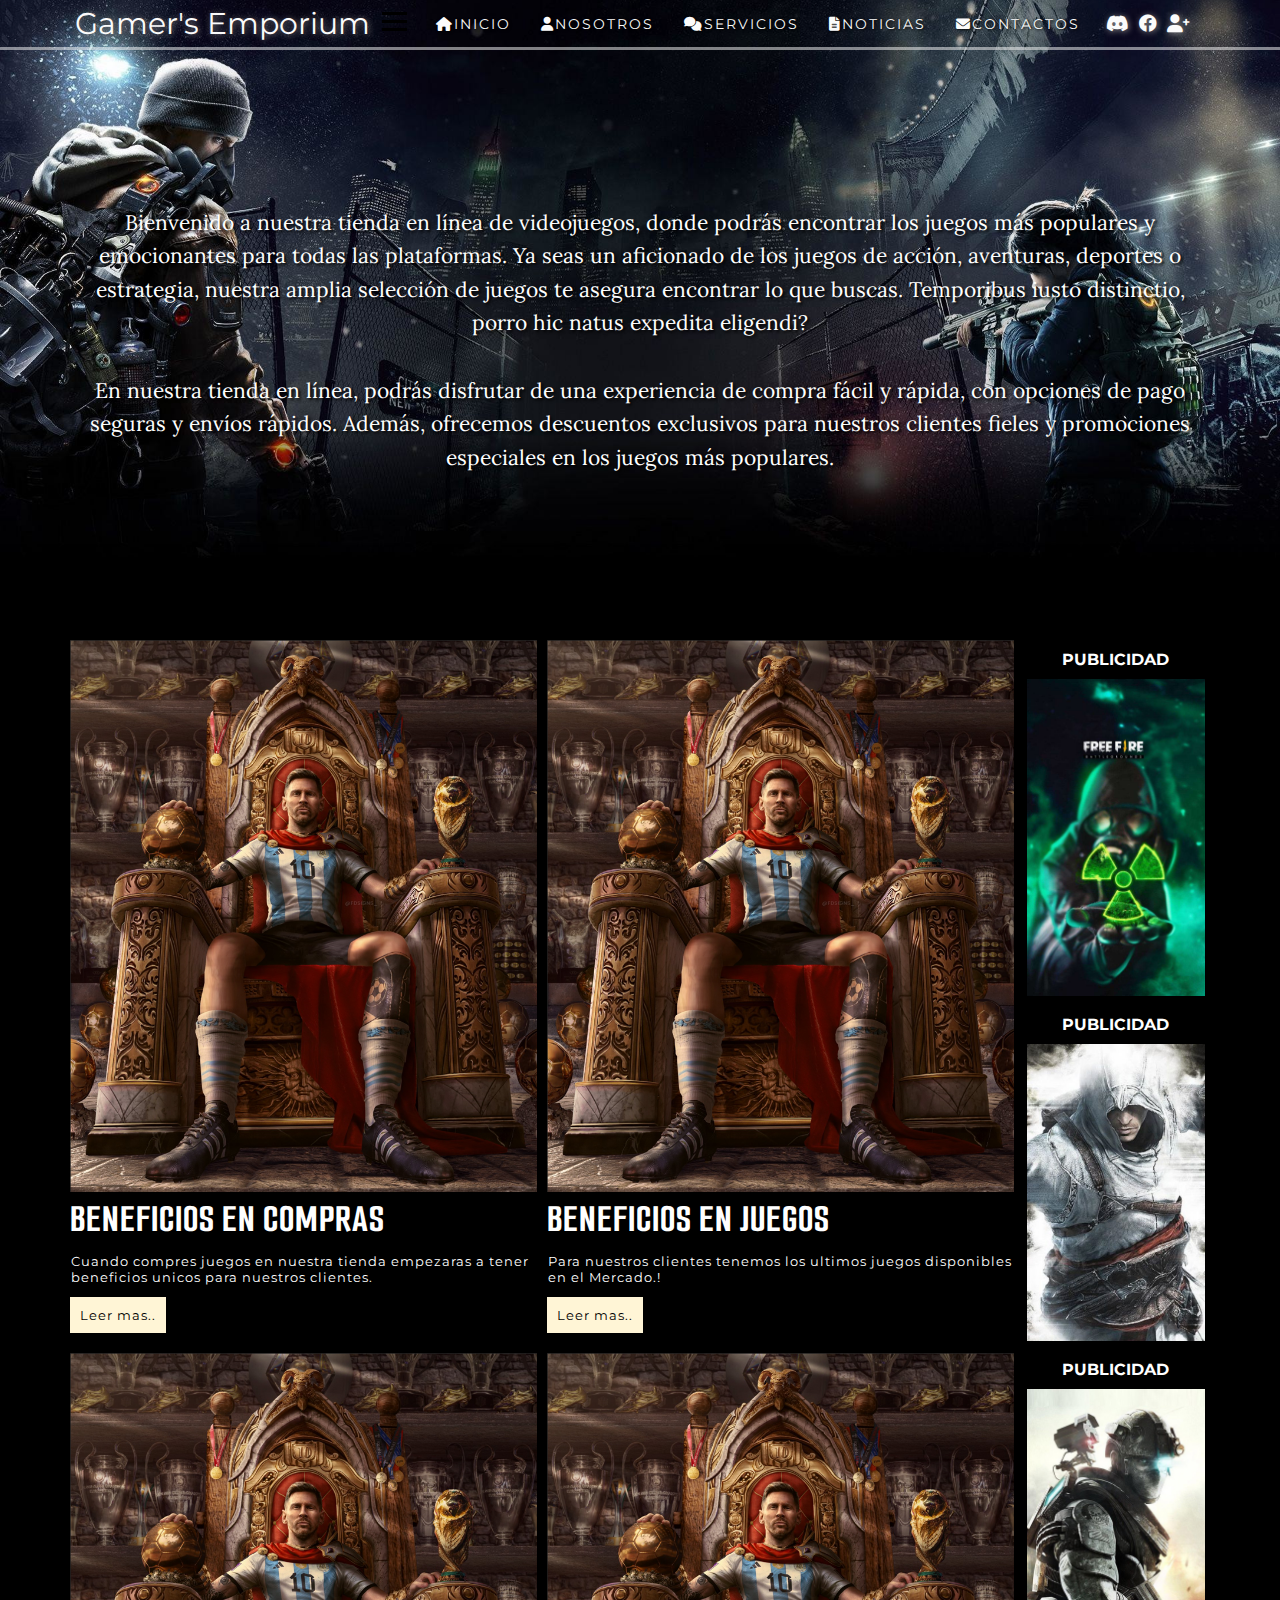
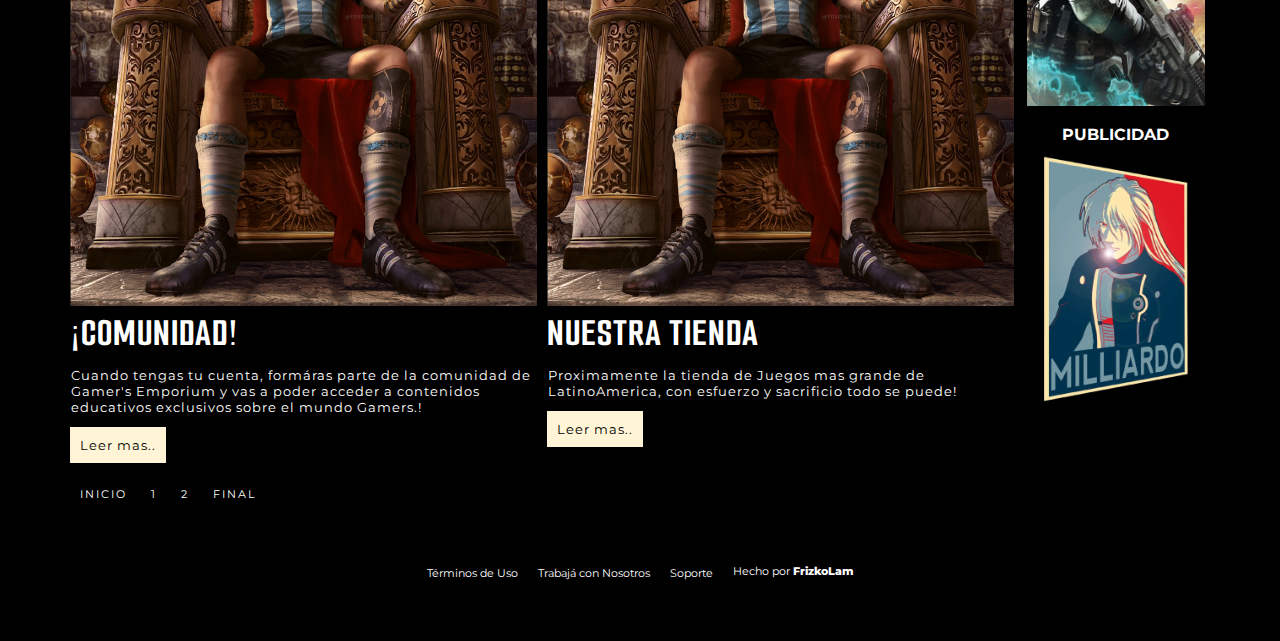
==== index.html @ 528ea2c4 "Rename Index.html to index.html" ====
<!DOCTYPE html>
<html lang="es">

<head>
    <title> Frizko</title>

    <meta charset="utf-8">
    <meta name="viewport" content="width=device-width, initial-scale=1.0">

    <link rel="preconnect" href="https://fonts.googleapis.com">
    <link rel="preconnect" href="https://fonts.gstatic.com" crossorigin>
    <link
        href="https://fonts.googleapis.com/css2?family=Lora:ital,wght@1,500&family=Montserrat&family=Playfair+Display:wght@600&family=Smooch+Sans:wght@300&display=swap"
        rel="stylesheet">

    <link rel="stylesheet" href="css/all.min.css">
    <link rel="stylesheet" href="index.css">
<link rel="stylesheet" href="mediaquaris.css">

</head>

<body>

    <div class="padre">
        <header class="header">
            <div class="menu margen_interno">

                <div class="logo">
                    <a href="index.html">Gamer's Emporium</a>
                </div>

                <input type="checkbox" id="menu-toggle" class="menu-toggle">
                <label for="menu-toggle" class="menu-icon">
                    <span></span>
                    <span></span>
                    <span></span>
                </label>

                <nav class="nav">
                    <a href="index.html"><i class="fas fa-home"></i>Inicio</a>
                    <a href="#"><i class="fas fa-user"></i>Nosotros</a>
                    <a href="#"><i class="fas fa-comments"></i>Servicios</a>
                    <a href="#"><i class="fas fa-file-alt"></i>Noticias</a>
                    <a href="#"><i class="fas fa-envelope"></i>Contactos</a>
                </nav>


                <div class="social">
                    <div>
                        <a href="#"><i class="fa-brands fa-discord"></i></a>
                    </div>
                    <div>
                        <a href="#"><i class="fa-brands fa-facebook"></i></a>

                    </div>
                    <div>

                        <a href="loginvista.html"><i class="fa-solid fa-user-plus"></i></a>
                    </div>
                </div>

            </div>

            <div class="texto_principal margen_interno">
                <h1>Bienvenido a nuestra tienda en línea de videojuegos, donde podrás encontrar los juegos más populares
                    y emocionantes para todas las plataformas. Ya seas un aficionado de los juegos de acción, aventuras,
                    deportes o estrategia, nuestra amplia selección de juegos te asegura encontrar lo que buscas.
                    Temporibus iusto distinctio, porro hic natus expedita eligendi?
                    <br><br>
                    En nuestra tienda en línea, podrás disfrutar de una experiencia de compra fácil y rápida, con
                    opciones de pago seguras y envíos rápidos. Además, ofrecemos descuentos exclusivos para nuestros
                    clientes fieles y promociones especiales en los juegos más populares.</h1>
            </div>

        </header>

        <section class="section margen_interno">

            <div class="articulos">
                <article class="article">
                    <img src="/imagenes/MESSI.png" alt="">

                    <h2>Beneficios en Compras</h2>
                    <p>Cuando compres juegos en nuestra tienda empezaras a tener beneficios unicos para nuestros
                        clientes.</p>
                    <a href="#">Leer mas..</a>
                </article>
                <article class="article">
                    <img src="/imagenes/MESSI.png" alt="">

                    <h2>Beneficios en Juegos</h2>
                    <p>Para nuestros clientes tenemos los ultimos juegos disponibles en el Mercado.!</p>
                    <a href="#">Leer mas..</a>
                </article>
                <article class="article">
                    <img src="/imagenes/MESSI.png" alt="">

                    <h2>¡Comunidad!</h2>
                    <p>Cuando tengas tu cuenta, formáras parte de la comunidad de Gamer's Emporium y vas a poder acceder
                        a contenidos educativos exclusivos sobre el mundo Gamers.!</p>
                    <a href="#">Leer mas..</a>
                </article>
                <article class="article">
                    <img src="/imagenes/MESSI.png" alt="">

                    <h2>Nuestra Tienda</h2>
                    <p>Proximamente la tienda de Juegos mas grande de LatinoAmerica, con esfuerzo y sacrificio todo se
                        puede!</p>
                    <a href="#">Leer mas..</a>
                </article>

                <nav class="navegacion">
                    <a href="#">Inicio</a>
                    <a href="#">1</a>
                    <a href="#">2</a>
                    <a href="#">Final</a>
                </nav>

            </div>

            <aside class="aside">
                <div class="publicidad">
                    <h4>publicidad</h4>
                    <img src="imagenes/publi 2.jpg" alt="">
                </div>
                <div class="publicidad">
                    <h4>publicidad</h4>
                    <img src="imagenes/publi 4.jpg" alt="">
                </div>
                <div class="publicidad">
                    <h4>publicidad</h4>
                    <img src="imagenes/publi 1.jpg" alt="">
                </div>
                <div class="publicidad">
                    <h4>publicidad</h4>
                    <img src="imagenes/publi png.png" alt="">
                </div>

            </aside>


        </section>


        <footer>
            <div>
                <ul class="footer-links">
                    <li><a href="#">Términos de Uso</a></li>
                    <li><a href="#">Trabajá con Nosotros</a></li>
                    <li><a href="#">Soporte</a></li>
                    <p>Hecho por <span>FrizkoLam</span></p>
                </ul>
            </div>

        </footer>

    </div>


</body>


</html>
---- index.css ----
* {
    margin: 0px;
    padding: 0px;
    box-sizing: border-box;
    /* para que entre cajas no se desborden */

}

body {
    font-family: 'Montserrat', sans-serif;
    background: #000;
}

a {
    text-decoration: none;
}

.padre {
    display: flex;
    flex-flow: column wrap;

}

.margen_interno {
    padding: 0 50px;
}

.header {
    background: url(imagenes/like.jpg   );
    background-position: center;
    background-attachment: contain;
    background-size: cover;

    display: flex;
    flex-flow: column nowrap;


}

.menu {
    background: rgba(0, 0, 0, .1);
    border-bottom: solid rgba(255, 255, 255, .5);

    height: 50px;

    display: flex;
    flex-flow: row nowrap;
    justify-content: space-around;
    align-items: center;
}

.logo {
    justify-content: flex-start;
    flex-grow: 1;
    padding: 0px 0px 0px 5px;
}

.logo a {
    color: rgb(251, 251, 251);
    font-size: 30px;
    text-shadow: 1px 1px 6px grey;
}

.logo a:hover {
    color: #8f8f92;
    font-size: 32px;
}

/* Estilos del menú hamburguesa */
.menu-toggle {
    display: none;
}

.menu-icon {
    display: none;
}

.menu-icon span {
    display: block;
    width: 25px;
    height: 3px;
    background-color: #000;
    margin-bottom: 5px;
    transition: transform 0.3s ease-in-out;
}

.menu-toggle:checked+.menu-icon span:nth-child(1) {
    transform: translateY(8px) rotate(45deg);
}

.menu-toggle:checked+.menu-icon span:nth-child(2) {
    opacity: 0;
}

.menu-toggle:checked+.menu-icon span:nth-child(3) {
    transform: translateY(-8px) rotate(-45deg);
}

@media (max-width: 768px) {
    .menu-toggle {
        display: block;
    }

    .menu-icon {
        display: inline-block;
        cursor: pointer;
        padding: 10px;
    }

    .nav {
        display: none;
    }

    .menu-toggle:checked+.nav {
        display: block;
    }
}

.nav {
    display: flex;
    justify-content: center;
    flex-flow: row nowrap;
    flex-grow: 4;



}

.nav a {
    color: rgb(251, 251, 251);
    font-size: 14px;
    text-transform: uppercase;
    padding: 0 15px 0px 15px;
    letter-spacing: 2px;
    font-family: 'Montserrat', sans-serif;
    text-shadow: 1px 1px 3px black
}

.nav a:hover {
    color: #8f8f92;
    font-size: 15px;
}

.social {
    display: flex;
    flex-flow: row nowrap;

    flex-grow: 1;

    justify-content: right;
    padding: 0px 15px 0px 0px;

}

.social a {
    font-size: 18px;
    color: rgb(251, 251, 251);
    padding: 0 5px;
    text-shadow: 1px 1px 6px grey;
}

.social a:hover {
    color: #8f8f92;
    font-size: 20px;
}

.texto_principal {
    height: 580px;

    display: flex;
    flex-flow: column wrap;
    justify-content: center;
    align-items: center;
}

h1 {
    font-family: 'Lora', serif;
    font-size: 21px;
    color: #fff;
    font-weight: 300;
    text-align: center;
    line-height: 1.6;
    border: #000 10px;
    text-shadow: 2px 2px 3px black;
}



.section {
    display: flex;

    background: #000
}

.articulos {
    background: #000;

    flex: 2 1 auto;
    display: flex;
    flex-flow: row wrap;
}

.article {
    flex: 1 1 45%;
    color: #ffff;
    font-size: 13px;
    letter-spacing: 1px;
    margin: 10px 10px 0 0px;
    background: #000000;

}

.article p {
    color: #fff;
    padding: 10px 0 2px 1px;
}

.article img {
    width: 100%;
}

.article a {
    background: rgb(255, 245, 214);
    color: rgb(0, 0, 0);

    font-size: 13px;

    padding: 10px;
    margin: 10px 0;

    display: inline-block;
    /* IMPORTANTE CONVIERTE EL a EN BLOCKE EN LINEA */
}

.article a:hover {
    background: #546cc3;
    font-size: 14px;
}

.navegacion {
    background: #000;
    flex: 1 1 100%;
    margin: 10px 10px 0 0px;
    /* MISMO MARGEN QUE EL DEL ARTICLE */
}

.navegacion a {
    color: #fff;
    font-size: 11px;
    text-transform: uppercase;
    padding: 0 10px;
    letter-spacing: 2px;
}

.navegacion a:hover {
    background: #546cc3;
    font-size: 13px;
}

h3 {
    color: #fff;
    font-size: 13px;
    padding: 10px 0;
    margin-top: -80px;
}

h2 {
    text-align: left;
    font-family: 'Smooch Sans', sans-serif;
    font-size: 40px;
    text-transform: uppercase;
    padding: 0px 0px 0px 0px;
    /*HACIA:ARRIBA,DERECHA,ABAJO,IZQUIERDA*/
    color: #fff;
}



.aside {
    flex: 1 1 auto;
    margin: 10px 5px 10px 3px;



}

.aside img {
    width: 100%;
    margin-bottom: 5px;
}

h4 {
    background: #000;
    color: #fff;
    padding: 10px;
    text-transform: uppercase;
}

.publicidad {
    text-align: center;
}


.footer-links {
    background: var(--background);
    color: var(--bg-white);
    display: flex;
    flex-direction: row;
    justify-content: center;
    align-items: center;
    gap: 40px;
    padding: 60px 0;
}

.footer-links {
    display: flex;
    justify-content: center;
    gap: 20px;
}

.footer-links {
    text-align: center;

}

footer a,
footer p {
    color: #fff;
    font-size: 11px;
}

footer span {
    font-weight: 800;

}
---- mediaquaris.css ----
* {
    margin: 0px;
    padding: 0px;
    box-sizing: border-box;
}

body {
    font-family: 'Montserrat', sans-serif;
    background: #000;
}

a {
    text-decoration: none;
}

.padre {
    display: flex;
    flex-flow: column wrap;
}

.margen_interno {
    padding: 0 50px;
}

.header {
    background: url(imagenes/like.jpg);
    background-position: center;
    background-attachment: contain;
    background-size: cover;
    display: flex;
    flex-flow: column nowrap;
}

.menu {
    background: rgba(0, 0, 0, .1);
    border-bottom: solid rgba(255, 255, 255, .5);
    height: 50px;
    display: flex;
    flex-flow: row nowrap;
    justify-content: space-around;
    align-items: center;
}

.logo {
    justify-content: flex-start;
    flex-grow: 1;
    padding: 0px 0px 0px 5px;
}

.logo a {
    color: rgb(251, 251, 251);
    font-size: 30px;
    text-shadow: 1px 1px 6px grey;
}

.logo a:hover {
    color: #8f8f92;
    font-size: 32px;
}

.menu-toggle {
    display: none;
}

.menu-icon {
    display: inline-block;
    cursor: pointer;
    padding: 10px;
}

.menu-icon span {
    display: block;
    width: 25px;
    height: 3px;
    background-color: #000;
    margin-bottom: 5px;
    transition: transform 0.3s ease-in-out;
}

.menu-toggle:checked+.menu-icon span:nth-child(1) {
    transform: translateY(8px) rotate(45deg);
}

.menu-toggle:checked+.menu-icon span:nth-child(2) {
    opacity: 0;
}

.menu-toggle:checked+.menu-icon span:nth-child(3) {
    transform: translateY(-8px) rotate(-45deg);
}

.nav {
    display: none;
}

.menu-toggle:checked~.nav {
    display: block;
}

.nav a {
    display: block;
    padding: 10px;
    text-decoration: none;
    color: #000;
}

.nav {
    display: flex;
    justify-content: center;
    flex-flow: row nowrap;
    flex-grow: 4;
}

.nav a {
    color: rgb(251, 251, 251);
    font-size: 14px;
    text-transform: uppercase;
    padding: 0 15px 0px 15px;
    letter-spacing: 2px;
    font-family: 'Montserrat', sans-serif;
    text-shadow: 1px 1px 3px black;
}

.nav a:hover {
    color: #8f8f92;
    font-size: 15px;
}

.social {
    display: flex;
    flex-flow: row nowrap;
    flex-grow: 1;
    justify-content: right;
    padding: 0px 15px 0px 0px;
}

.social a {
    font-size: 18px;
    color: rgb(251, 251, 251);
    padding: 0 5px;
    text-shadow: 1px 1px 6px grey;
}

.social a:hover {
    color: #8f8f92;
    font-size: 20px;
}

.texto_principal {
    height: 580px;
    display: flex;
    flex-flow: column wrap;
    justify-content: center;
    align-items: center;
}

h1 {
    font-family: 'Lora', serif;
    font-size: 21px;
    color: #fff;
    font-weight: 300;
    text-align: center;
    line-height: 1.6;
    border: #000 10px;
    text-shadow: 2px 2px 3px black;
}

.section {
    display: flex;
    background: #000;
}

.articulos {
    background: #000;
    flex: 2 1 auto;
    display: flex;
    flex-flow: row wrap;
}

.article {
    flex: 1 1 45%;
    color: #ffff;
    font-size: 13px;
    letter-spacing: 1px;
    margin: 10px 10px 0 0px;
    background: #000000;
}

.article p {
    color: #fff;
    padding: 10px 0 2px 1px;
}

.article img {
    width: 100%;
}

.article a {
    background: rgb(255, 245, 214);
    color: rgb(0, 0, 0);
    font-size: 13px;
    padding: 10px;
    margin: 10px 0;
    display: inline-block;
}

.article a:hover {
    background: #546cc3;
    font-size: 14px;
}

.navegacion {
    background: #000;
    flex: 1 1 100%;
    margin: 10px 10px 0 0px;
}

.navegacion a {
    color: #fff;
    font-size: 11px;
    text-transform: uppercase;
    padding: 0 10px;
    letter-spacing: 2px;
}

.navegacion a:hover {
    background: #546cc3;
    font-size: 13px;
}

h3 {
    color: #fff;
    font-size: 13px;
    padding: 10px 0;
    margin-top: -80px;
}

h2 {
    text-align: left;
    font-family: 'Smooch Sans', sans-serif;
    font-size: 40px;
    text-transform: uppercase;
    padding: 0px 0px 0px 0px;
    color: #fff;
}

.aside {
    flex: 1 1 auto;
    margin: 10px 5px 10px 3px;
}

.aside img {
    width: 100%;
    margin-bottom: 5px;
}

h4 {
    background: #000;
    color: #fff;
    padding: 10px;
    text-transform: uppercase;
}

.publicidad {
    text-align: center;
}

.footer-links {
    background: var(--background);
    color: var(--bg-white);
    display: flex;
    flex-direction: row;
    justify-content: center;
    align-items: center;
    gap: 40px;
    padding: 60px 0;
}

.footer-links {
    display: flex;
    justify-content: center;
    gap: 20px;
}

.footer-links {
    text-align: center;
}

footer a,
footer p {
    color: #fff;
    font-size: 11px;
}

footer span {
    font-weight: 800;
}

/* Media Queries */
@media (max-width: 576px) {
    .margen_interno {
        padding: 0 30px;
    }
}

@media (min-width: 577px) and (max-width: 768px) {
    .margen_interno {
        padding: 0 40px;
    }
}

@media (min-width: 769px) and (max-width: 992px) {
    .margen_interno {
        padding: 0 50px;
    }
}

@media (min-width: 993px) and (max-width: 1200px) {
    .margen_interno {
        padding: 0 60px;
    }
}

@media (min-width: 1201px) {
    .margen_interno {
        padding: 0 70px;
    }
}
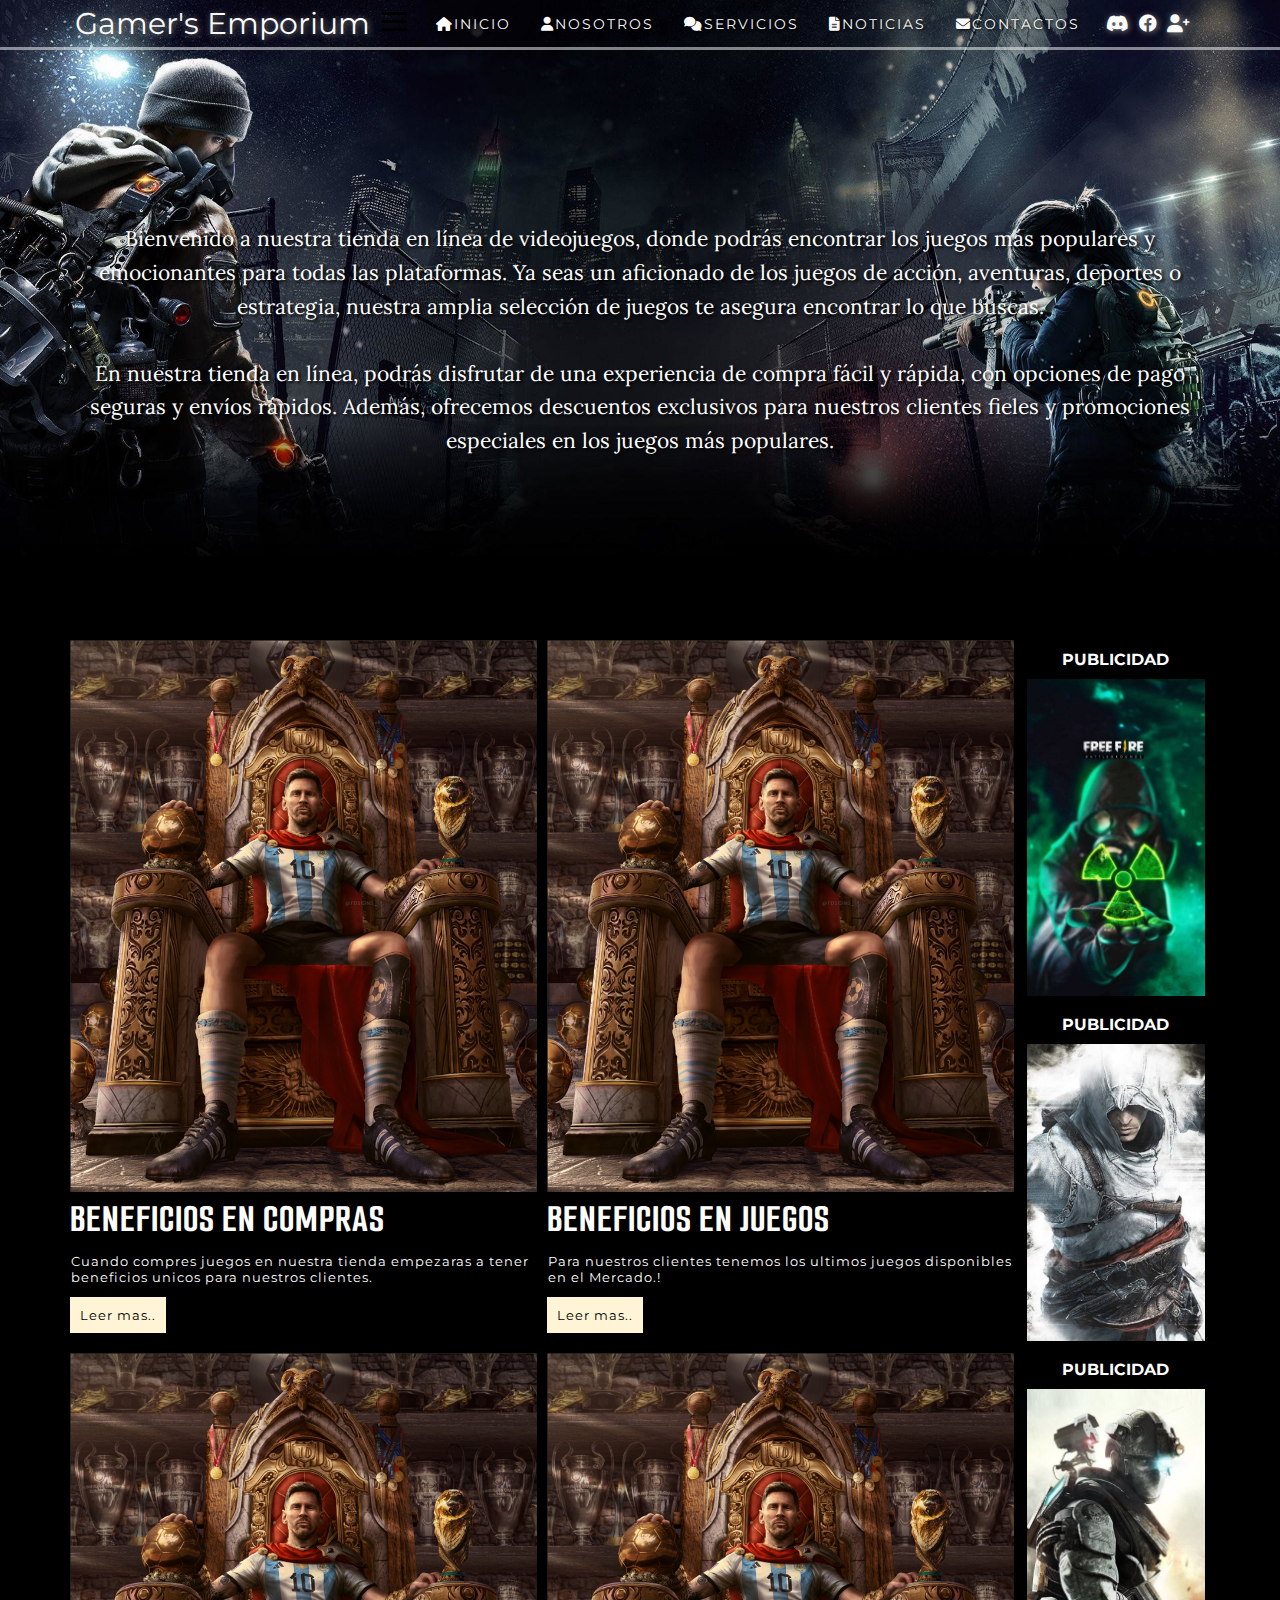
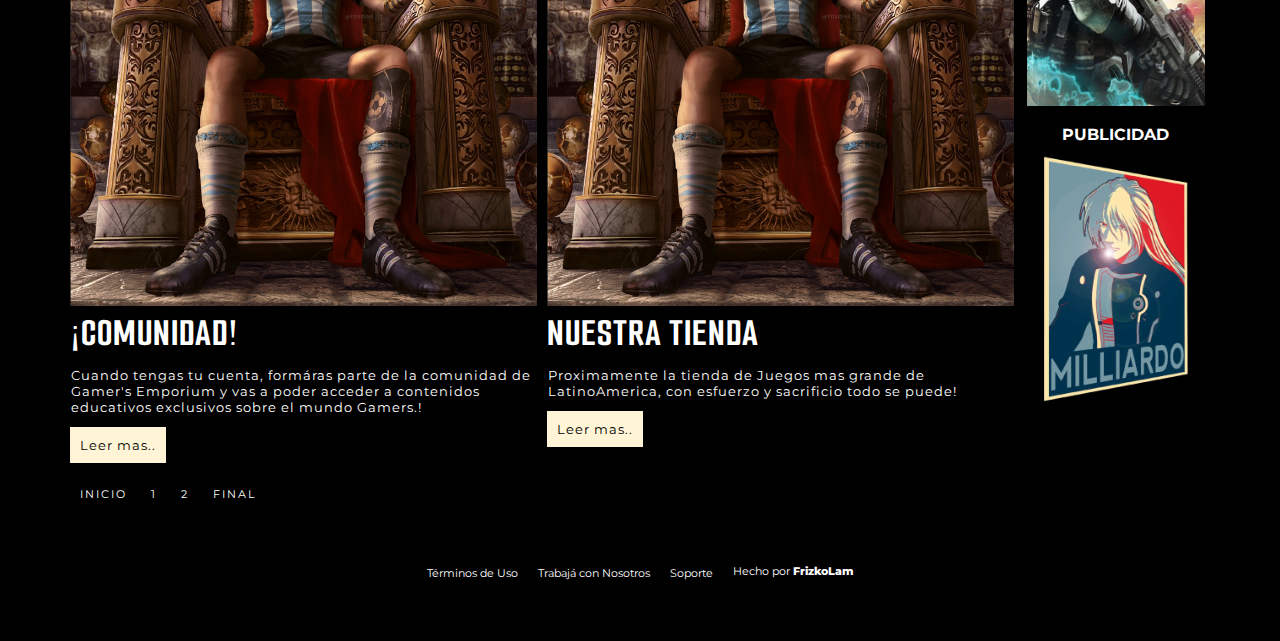
==== commit 837376e7: "Update index.html" ====
--- a/index.html
+++ b/index.html
@@ -65,7 +65,6 @@
                 <h1>Bienvenido a nuestra tienda en línea de videojuegos, donde podrás encontrar los juegos más populares
                     y emocionantes para todas las plataformas. Ya seas un aficionado de los juegos de acción, aventuras,
                     deportes o estrategia, nuestra amplia selección de juegos te asegura encontrar lo que buscas.
-                    Temporibus iusto distinctio, porro hic natus expedita eligendi?
                     <br><br>
                     En nuestra tienda en línea, podrás disfrutar de una experiencia de compra fácil y rápida, con
                     opciones de pago seguras y envíos rápidos. Además, ofrecemos descuentos exclusivos para nuestros
